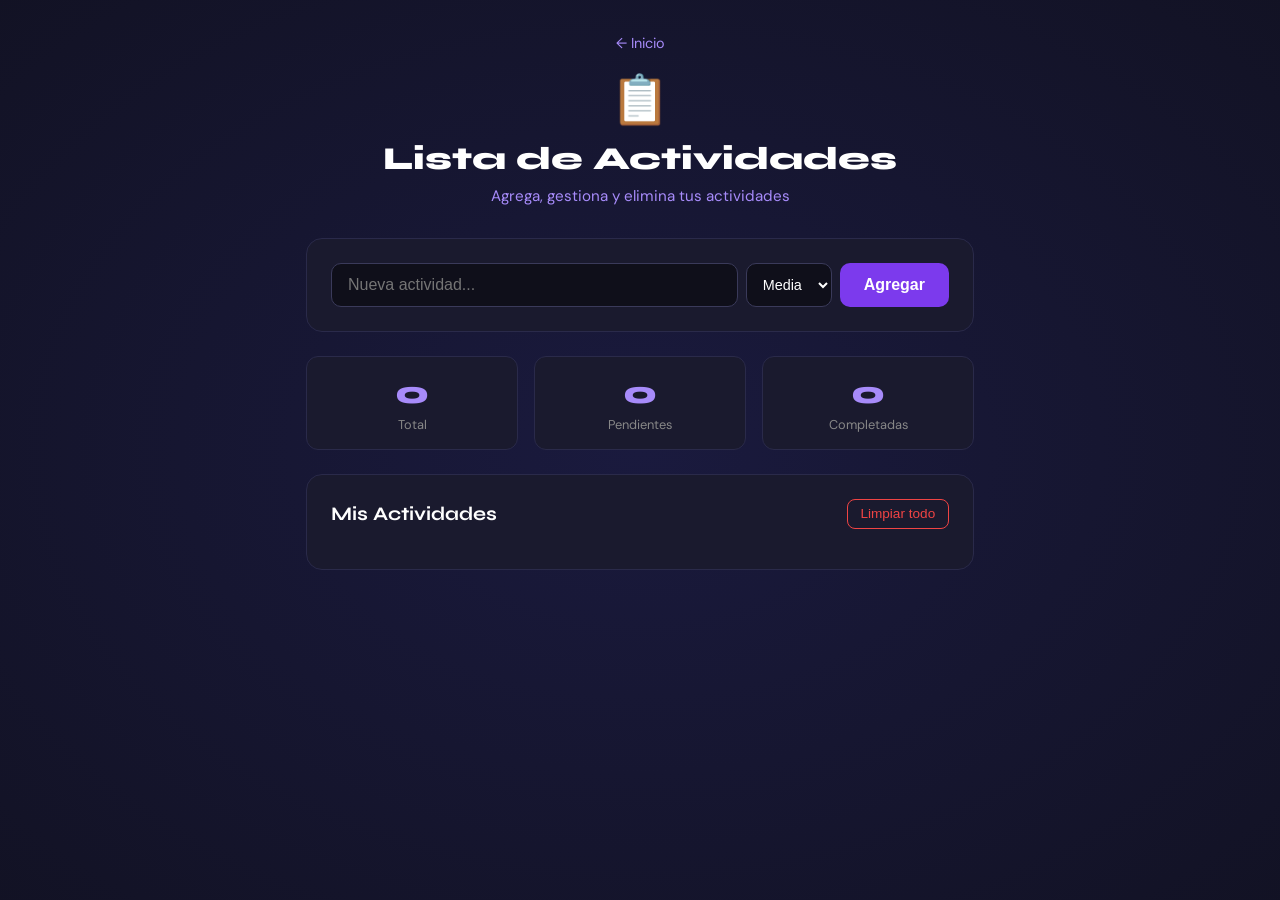
==== actividades.html @ d7bd8ec4 "Se agrego modulo de Actividades" ====
<!DOCTYPE html>
<html lang="es">
<head>
  <meta charset="UTF-8" />
  <meta name="viewport" content="width=device-width, initial-scale=1.0"/>
  <title>Lista de Actividades</title>
  <link rel="preconnect" href="https://fonts.googleapis.com">
  <link href="https://fonts.googleapis.com/css2?family=Syne:wght@400;700;800&family=DM+Sans:wght@300;400;500&display=swap" rel="stylesheet">
  <link rel="stylesheet" href="css/actividades.css">
</head>
<body>

  <div class="bg-decoration"></div>

  <div class="container">

    <header class="header">
      <a href="index.html" class="btn-back">← Inicio</a>
      <div class="header-content">
        <span class="header-icon">📋</span>
        <h1>Lista de Actividades</h1>
        <p class="subtitle">Agrega, gestiona y elimina tus actividades</p>
      </div>
    </header>

    <!-- FORMULARIO -->
    <section class="form-section">
      <div class="form-group">
        <input type="text" id="actividadInput" placeholder="Nueva actividad..." />
        <select id="prioridadSelect">
          <option value="alta">Alta</option>
          <option value="media" selected>Media</option>
          <option value="baja">Baja</option>
        </select>
        <button onclick="agregarActividad()">Agregar</button>
      </div>
    </section>

    <!-- STATS -->
    <section class="stats">
      <div class="stat-card">
        <span id="totalCount">0</span>
        <p>Total</p>
      </div>
      <div class="stat-card">
        <span id="pendienteCount">0</span>
        <p>Pendientes</p>
      </div>
      <div class="stat-card">
        <span id="completadoCount">0</span>
        <p>Completadas</p>
      </div>
    </section>

    <!-- LISTA -->
    <section class="list-section">
      <div class="list-header">
        <h2>Mis Actividades</h2>
        <button class="btn-clear" onclick="limpiarTodo()">Limpiar todo</button>
      </div>
      <ul id="actividadesList"></ul>
    </section>

  </div>

  <script src="js/actividades.js"></script>
</body>
</html>
---- css/actividades.css ----
* {
  margin: 0;
  padding: 0;
  box-sizing: border-box;
}

body {
  font-family: 'DM Sans', sans-serif;
  background: #0f0f1a;
  color: #fff;
  min-height: 100vh;
}

.bg-decoration {
  position: fixed;
  top: -50%;
  left: -50%;
  width: 200%;
  height: 200%;
  background: radial-gradient(ellipse at center, #1a1a3e 0%, #0f0f1a 70%);
  z-index: -1;
}

.container {
  max-width: 700px;
  margin: 0 auto;
  padding: 2rem 1rem;
}

.header {
  text-align: center;
  margin-bottom: 2rem;
}

.btn-back {
  display: inline-block;
  color: #a78bfa;
  text-decoration: none;
  margin-bottom: 1rem;
  font-size: 0.9rem;
}

.btn-back:hover {
  color: #fff;
}

.header-icon {
  font-size: 3rem;
}

h1 {
  font-family: 'Syne', sans-serif;
  font-size: 2rem;
  font-weight: 800;
  margin: 0.5rem 0;
}

.subtitle {
  color: #a78bfa;
  font-size: 0.95rem;
}

.form-section {
  background: #1a1a2e;
  border-radius: 16px;
  padding: 1.5rem;
  margin-bottom: 1.5rem;
  border: 1px solid #2a2a4a;
}

.form-group {
  display: flex;
  gap: 0.5rem;
  flex-wrap: wrap;
}

.form-group input {
  flex: 1;
  padding: 0.75rem 1rem;
  border-radius: 10px;
  border: 1px solid #3a3a5a;
  background: #0f0f1a;
  color: #fff;
  font-size: 1rem;
  min-width: 200px;
}

.form-group select {
  padding: 0.75rem;
  border-radius: 10px;
  border: 1px solid #3a3a5a;
  background: #0f0f1a;
  color: #fff;
  font-size: 0.9rem;
}

.form-group button {
  padding: 0.75rem 1.5rem;
  background: #7c3aed;
  color: #fff;
  border: none;
  border-radius: 10px;
  cursor: pointer;
  font-size: 1rem;
  font-weight: 600;
}

.form-group button:hover {
  background: #6d28d9;
}

.stats {
  display: flex;
  gap: 1rem;
  margin-bottom: 1.5rem;
}

.stat-card {
  flex: 1;
  background: #1a1a2e;
  border-radius: 12px;
  padding: 1rem;
  text-align: center;
  border: 1px solid #2a2a4a;
}

.stat-card span {
  font-size: 2rem;
  font-weight: 800;
  color: #a78bfa;
  font-family: 'Syne', sans-serif;
}

.stat-card p {
  font-size: 0.8rem;
  color: #888;
  margin-top: 0.25rem;
}

.list-section {
  background: #1a1a2e;
  border-radius: 16px;
  padding: 1.5rem;
  border: 1px solid #2a2a4a;
}

.list-header {
  display: flex;
  justify-content: space-between;
  align-items: center;
  margin-bottom: 1rem;
}

.list-header h2 {
  font-family: 'Syne', sans-serif;
  font-size: 1.2rem;
}

.btn-clear {
  background: transparent;
  border: 1px solid #ef4444;
  color: #ef4444;
  padding: 0.4rem 0.8rem;
  border-radius: 8px;
  cursor: pointer;
  font-size: 0.85rem;
}

.btn-clear:hover {
  background: #ef4444;
  color: #fff;
}

#actividadesList {
  list-style: none;
}

.actividad-item {
  display: flex;
  align-items: center;
  gap: 0.75rem;
  padding: 0.9rem 1rem;
  border-radius: 10px;
  margin-bottom: 0.5rem;
  background: #0f0f1a;
  border: 1px solid #2a2a4a;
}

.actividad-item.completada {
  opacity: 0.5;
}

.actividad-item.completada .actividad-nombre {
  text-decoration: line-through;
}

.actividad-item input[type="checkbox"] {
  width: 18px;
  height: 18px;
  cursor: pointer;
  accent-color: #7c3aed;
}

.actividad-nombre {
  flex: 1;
  font-size: 0.95rem;
}

.prioridad-badge {
  font-size: 0.75rem;
  padding: 0.2rem 0.6rem;
  border-radius: 20px;
  font-weight: 600;
}

.prioridad-alta { background: #7f1d1d; color: #fca5a5; }
.prioridad-media { background: #78350f; color: #fcd34d; }
.prioridad-baja { background: #14532d; color: #86efac; }

.btn-eliminar {
  background: transparent;
  border: none;
  color: #ef4444;
  cursor: pointer;
  font-size: 1.1rem;
}

.btn-eliminar:hover {
  color: #fca5a5;
}
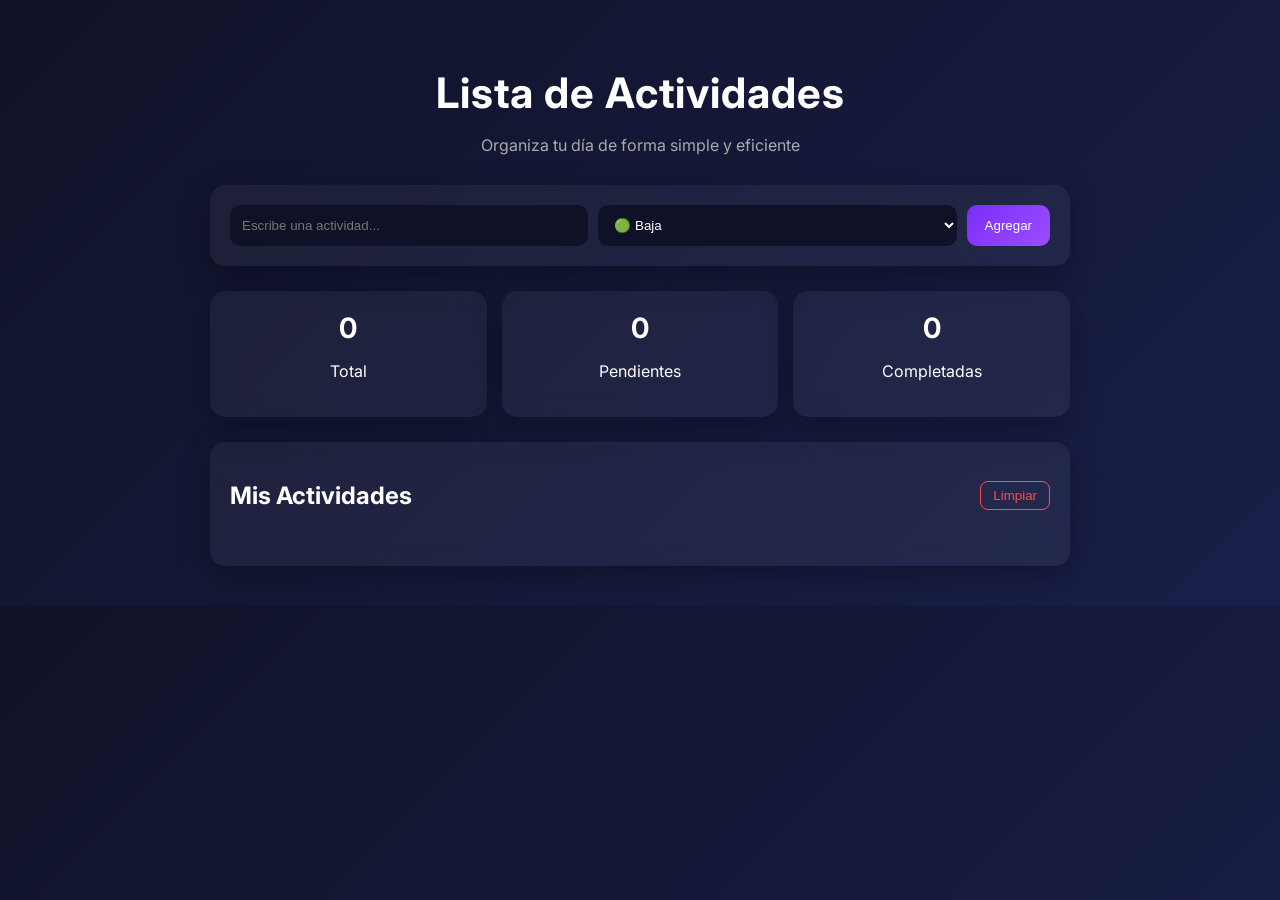
==== commit 284c086b: "Modulo de actividades mejorado" ====
--- a/actividades.html
+++ b/actividades.html
@@ -1,65 +1,55 @@
 <!DOCTYPE html>
 <html lang="es">
 <head>
-  <meta charset="UTF-8" />
-  <meta name="viewport" content="width=device-width, initial-scale=1.0"/>
-  <title>Lista de Actividades</title>
-  <link rel="preconnect" href="https://fonts.googleapis.com">
-  <link href="https://fonts.googleapis.com/css2?family=Syne:wght@400;700;800&family=DM+Sans:wght@300;400;500&display=swap" rel="stylesheet">
+  <meta charset="UTF-8">
+  <title>Actividades</title>
+
+  <!-- Fuente pro -->
+  <link href="https://fonts.googleapis.com/css2?family=Inter:wght@400;600;700&display=swap" rel="stylesheet">
+
   <link rel="stylesheet" href="css/actividades.css">
 </head>
 <body>
 
-  <div class="bg-decoration"></div>
-
   <div class="container">
 
-    <header class="header">
-      <a href="index.html" class="btn-back">← Inicio</a>
-      <div class="header-content">
-        <span class="header-icon">📋</span>
-        <h1>Lista de Actividades</h1>
-        <p class="subtitle">Agrega, gestiona y elimina tus actividades</p>
-      </div>
-    </header>
+    <h1>Lista de Actividades</h1>
+    <p class="subtitle">Organiza tu día de forma simple y eficiente</p>
 
-    <!-- FORMULARIO -->
-    <section class="form-section">
-      <div class="form-group">
-        <input type="text" id="actividadInput" placeholder="Nueva actividad..." />
-        <select id="prioridadSelect">
-          <option value="alta">Alta</option>
-          <option value="media" selected>Media</option>
-          <option value="baja">Baja</option>
-        </select>
-        <button onclick="agregarActividad()">Agregar</button>
-      </div>
-    </section>
+    <div class="card form">
+      <input type="text" id="inputActividad" placeholder="Escribe una actividad...">
 
-    <!-- STATS -->
-    <section class="stats">
-      <div class="stat-card">
-        <span id="totalCount">0</span>
+      <select id="prioridad">
+        <option value="baja">🟢 Baja</option>
+        <option value="media">🟡 Media</option>
+        <option value="alta">🔴 Alta</option>
+      </select>
+
+      <button onclick="agregarActividad()">Agregar</button>
+    </div>
+
+    <div class="stats">
+      <div class="card stat">
+        <span id="total">0</span>
         <p>Total</p>
       </div>
-      <div class="stat-card">
-        <span id="pendienteCount">0</span>
+      <div class="card stat">
+        <span id="pendientes">0</span>
         <p>Pendientes</p>
       </div>
-      <div class="stat-card">
-        <span id="completadoCount">0</span>
+      <div class="card stat">
+        <span id="completadas">0</span>
         <p>Completadas</p>
       </div>
-    </section>
+    </div>
 
-    <!-- LISTA -->
-    <section class="list-section">
-      <div class="list-header">
+    <div class="card lista">
+      <div class="header-lista">
         <h2>Mis Actividades</h2>
-        <button class="btn-clear" onclick="limpiarTodo()">Limpiar todo</button>
+        <button class="limpiar" onclick="limpiar()">Limpiar</button>
       </div>
-      <ul id="actividadesList"></ul>
-    </section>
+      <ul id="listaActividades"></ul>
+    </div>
 
   </div>
 
--- a/css/actividades.css
+++ b/css/actividades.css
@@ -1,230 +1,132 @@
 * {
-  margin: 0;
-  padding: 0;
   box-sizing: border-box;
 }
 
 body {
-  font-family: 'DM Sans', sans-serif;
-  background: #0f0f1a;
+  margin: 0;
+  font-family: 'Inter', sans-serif;
+  background: linear-gradient(135deg, #0f1226, #1a1f4a);
   color: #fff;
-  min-height: 100vh;
-}
-
-.bg-decoration {
-  position: fixed;
-  top: -50%;
-  left: -50%;
-  width: 200%;
-  height: 200%;
-  background: radial-gradient(ellipse at center, #1a1a3e 0%, #0f0f1a 70%);
-  z-index: -1;
 }
 
 .container {
-  max-width: 700px;
-  margin: 0 auto;
-  padding: 2rem 1rem;
+  max-width: 900px;
+  margin: auto;
+  padding: 40px 20px;
 }
 
-.header {
+/* TITULOS */
+h1 {
+  font-size: 42px;
+  font-weight: 700;
+  letter-spacing: 1px;
+  line-height: 1.2;
+  margin-bottom: 10px;
   text-align: center;
-  margin-bottom: 2rem;
-}
-
-.btn-back {
-  display: inline-block;
-  color: #a78bfa;
-  text-decoration: none;
-  margin-bottom: 1rem;
-  font-size: 0.9rem;
-}
-
-.btn-back:hover {
-  color: #fff;
-}
-
-.header-icon {
-  font-size: 3rem;
-}
-
-h1 {
-  font-family: 'Syne', sans-serif;
-  font-size: 2rem;
-  font-weight: 800;
-  margin: 0.5rem 0;
 }
 
 .subtitle {
-  color: #a78bfa;
-  font-size: 0.95rem;
+  text-align: center;
+  color: #aaa;
+  margin-bottom: 30px;
 }
 
-.form-section {
-  background: #1a1a2e;
-  border-radius: 16px;
-  padding: 1.5rem;
-  margin-bottom: 1.5rem;
-  border: 1px solid #2a2a4a;
+/* CARD EFECTO PRO */
+.card {
+  background: rgba(255, 255, 255, 0.05);
+  backdrop-filter: blur(10px);
+  border-radius: 15px;
+  padding: 20px;
+  box-shadow: 0 10px 30px rgba(0,0,0,0.3);
 }
 
-.form-group {
+/* FORM */
+.form {
   display: flex;
-  gap: 0.5rem;
-  flex-wrap: wrap;
+  gap: 10px;
+  margin-bottom: 25px;
 }
 
-.form-group input {
+.form input, .form select {
   flex: 1;
-  padding: 0.75rem 1rem;
+  padding: 12px;
   border-radius: 10px;
-  border: 1px solid #3a3a5a;
-  background: #0f0f1a;
-  color: #fff;
-  font-size: 1rem;
-  min-width: 200px;
+  border: none;
+  outline: none;
+  background: #0f1226;
+  color: white;
 }
 
-.form-group select {
-  padding: 0.75rem;
+.form button {
+  background: linear-gradient(135deg, #7b2ff7, #9b4dff);
+  border: none;
+  color: white;
+  padding: 12px 18px;
   border-radius: 10px;
-  border: 1px solid #3a3a5a;
-  background: #0f0f1a;
-  color: #fff;
-  font-size: 0.9rem;
+  cursor: pointer;
+  transition: 0.3s;
 }
 
-.form-group button {
-  padding: 0.75rem 1.5rem;
-  background: #7c3aed;
-  color: #fff;
-  border: none;
-  border-radius: 10px;
-  cursor: pointer;
-  font-size: 1rem;
-  font-weight: 600;
+.form button:hover {
+  transform: scale(1.05);
 }
 
-.form-group button:hover {
-  background: #6d28d9;
+/* STATS */
+.stats {
+  display: flex;
+  gap: 15px;
+  margin-bottom: 25px;
 }
 
-.stats {
-  display: flex;
-  gap: 1rem;
-  margin-bottom: 1.5rem;
+.stat {
+  flex: 1;
+  text-align: center;
 }
 
-.stat-card {
-  flex: 1;
-  background: #1a1a2e;
-  border-radius: 12px;
-  padding: 1rem;
-  text-align: center;
-  border: 1px solid #2a2a4a;
+.stat span {
+  font-size: 28px;
+  font-weight: 700;
 }
 
-.stat-card span {
-  font-size: 2rem;
-  font-weight: 800;
-  color: #a78bfa;
-  font-family: 'Syne', sans-serif;
-}
-
-.stat-card p {
-  font-size: 0.8rem;
-  color: #888;
-  margin-top: 0.25rem;
-}
-
-.list-section {
-  background: #1a1a2e;
-  border-radius: 16px;
-  padding: 1.5rem;
-  border: 1px solid #2a2a4a;
-}
-
-.list-header {
+/* LISTA */
+.header-lista {
   display: flex;
   justify-content: space-between;
   align-items: center;
-  margin-bottom: 1rem;
 }
 
-.list-header h2 {
-  font-family: 'Syne', sans-serif;
-  font-size: 1.2rem;
+.limpiar {
+  background: transparent;
+  border: 1px solid #ff4d4d;
+  color: #ff4d4d;
+  padding: 6px 12px;
+  border-radius: 8px;
+  cursor: pointer;
 }
 
-.btn-clear {
-  background: transparent;
-  border: 1px solid #ef4444;
-  color: #ef4444;
-  padding: 0.4rem 0.8rem;
-  border-radius: 8px;
-  cursor: pointer;
-  font-size: 0.85rem;
+ul {
+  list-style: none;
+  padding: 0;
+  margin-top: 15px;
 }
 
-.btn-clear:hover {
-  background: #ef4444;
-  color: #fff;
+li {
+  background: #1a1f4a;
+  margin-bottom: 10px;
+  padding: 12px;
+  border-radius: 10px;
+  display: flex;
+  justify-content: space-between;
+  align-items: center;
+  transition: 0.3s;
 }
 
-#actividadesList {
-  list-style: none;
+li:hover {
+  transform: translateY(-2px);
 }
 
-.actividad-item {
-  display: flex;
-  align-items: center;
-  gap: 0.75rem;
-  padding: 0.9rem 1rem;
-  border-radius: 10px;
-  margin-bottom: 0.5rem;
-  background: #0f0f1a;
-  border: 1px solid #2a2a4a;
-}
-
-.actividad-item.completada {
-  opacity: 0.5;
-}
-
-.actividad-item.completada .actividad-nombre {
+/* COMPLETADA */
+.completada {
   text-decoration: line-through;
-}
-
-.actividad-item input[type="checkbox"] {
-  width: 18px;
-  height: 18px;
-  cursor: pointer;
-  accent-color: #7c3aed;
-}
-
-.actividad-nombre {
-  flex: 1;
-  font-size: 0.95rem;
-}
-
-.prioridad-badge {
-  font-size: 0.75rem;
-  padding: 0.2rem 0.6rem;
-  border-radius: 20px;
-  font-weight: 600;
-}
-
-.prioridad-alta { background: #7f1d1d; color: #fca5a5; }
-.prioridad-media { background: #78350f; color: #fcd34d; }
-.prioridad-baja { background: #14532d; color: #86efac; }
-
-.btn-eliminar {
-  background: transparent;
-  border: none;
-  color: #ef4444;
-  cursor: pointer;
-  font-size: 1.1rem;
-}
-
-.btn-eliminar:hover {
-  color: #fca5a5;
+  opacity: 0.6;
 }
